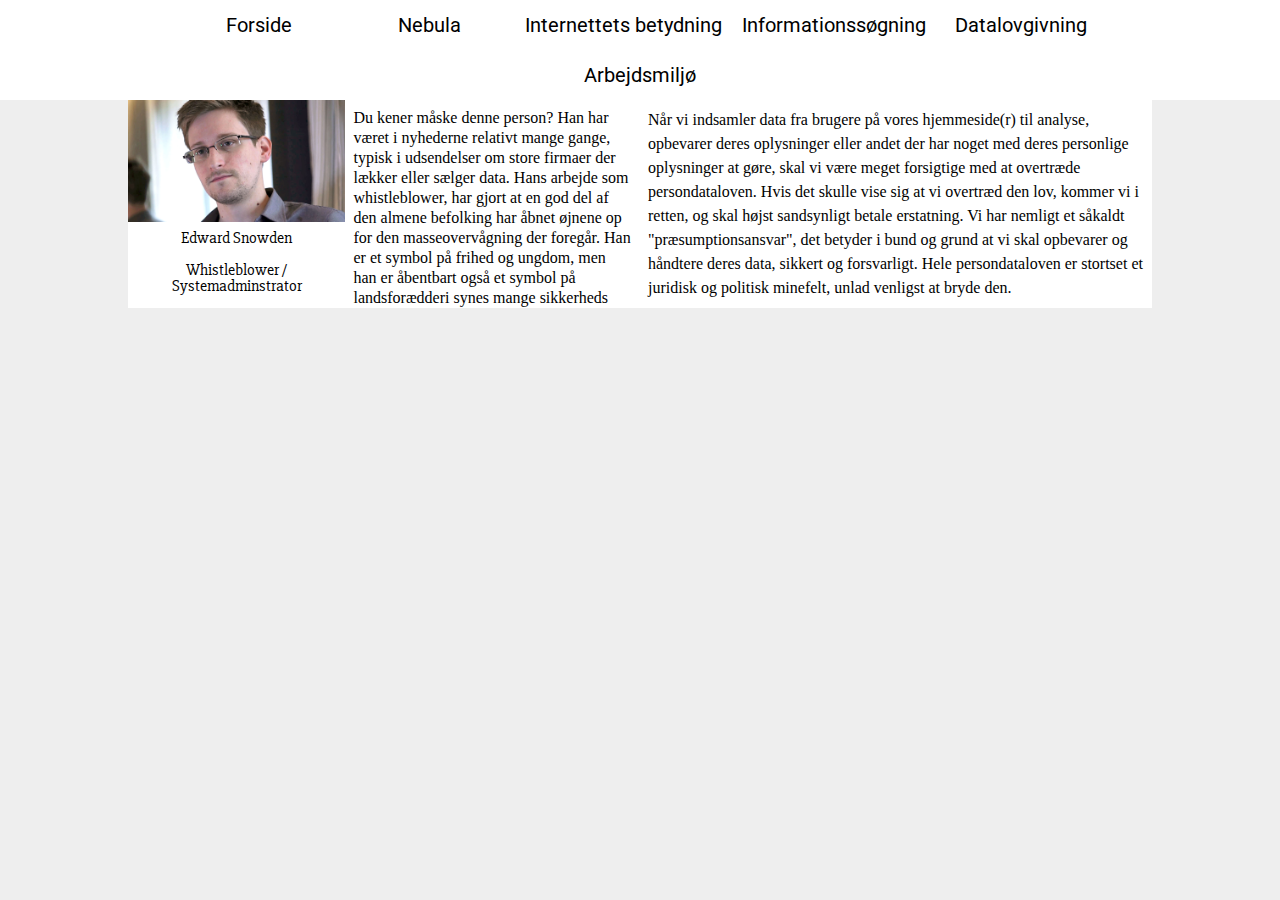
==== datalovgivning.html @ bb50aa27 "lololol" ====
<!doctype html>
<html>
    <head>
        <meta name="viewport" content="width=device-width, initial-scale=1, minimum-scale=1">
        <meta charset="utf-8">
        <link rel=stylesheet href="style/reset.css">
        <link rel=stylesheet href="style/core.css">
        <link rel=stylesheet href="style/datalovgivning.css">
        <link rel=stylesheet href="style/responsive-nav.css">
        <script type="text/javascript" src="power/main.js"></script>
    </head>
    <body>
            
        <nav class="global">
            <div class="nav-collapse nav-menu">
            <ul>
            <li><a href="index.html">Forside</a></li>    
            <li><a href="nebula.html">Nebula</a></li>    
            <li><a href="internet.html">Internettets betydning</a></li>    
            <li><a href="infosoegning.html">Informationssøgning</a></li>    
            <li><a href="datalovgivning.html">Datalovgivning</a></li>    
            <li><a href="arbejdsmiljoe.html">Arbejdsmiljø</a></li>    
            </ul>
            <div class="innerwrapper">
            </div>
            
            </div>
            
        </nav>
            
        <header class="global">
            <div class="innerwrapper">
            </div>
        </header>
        
        
        
        <div class="wrapper">
        
        <main class="global">
            <div class="innerwrapper">
                <div class="intro">
                    
                    <div class="snowden">
                        
                        <div class="edward">
                            <img src="img/edward.jpg">
                            <h2>Edward Snowden</h2>
                            <h3>Whistleblower / Systemadminstrator</h3>
                        </div>
                        
                        <div class="explain">
                         <p>Du kener måske denne person? Han har været i nyhederne relativt mange gange, typisk i udsendelser om store firmaer der lækker eller sælger data. Hans arbejde som whistleblower, har gjort at en god del af den almene befolking har åbnet øjnene op for den masseovervågning der foregår. Han er et symbol på frihed og ungdom, men han er åbentbart også et symbol på landsforædderi synes mange sikkerheds bureauer. Åbentbart...</p>
                        </div>
                        
                    </div>
                    <div class="secu">
                        <p>Når vi indsamler data fra brugere på vores hjemmeside(r) til analyse, opbevarer deres oplysninger eller andet der har noget med deres personlige oplysninger at gøre, skal vi være meget forsigtige med at overtræde persondataloven. Hvis det skulle vise sig at vi overtræd den lov, kommer vi i retten, og skal højst sandsynligt betale erstatning. Vi har nemligt et såkaldt "præsumptionsansvar", det betyder i bund og grund at vi skal opbevarer og håndtere deres data, sikkert og forsvarligt. Hele persondataloven er stortset et juridisk og politisk minefelt, unlad venligst at bryde den.</p>
                    </div>
                </div>
            </div>
        </main>
        
        <footer class="global">
            <div class="innerwrapper">
            </div>
        </footer>
            
        </div>
    <script type="text/javascript" src="power/responsive-nav.min.js"></script>
    <script>
      var nav = responsiveNav(".nav-collapse", {
          transition: 200,
      });
    </script>
    </body>
</html>
---- style/core.css ----
@import url('https://fonts.googleapis.com/css?family=Slabo+27px');
@import url('https://fonts.googleapis.com/css?family=Roboto');
h1, h2, h3, h4{
    font-family: 'Slabo 27px', serif;
    text-align: center;
    padding: 0.5em;
    font-weight: 500;
}
p, blockquote{
    padding: 0.5em;
    line-height: 1.25;
}
* {
    box-sizing: border-box;
}
.wrapper {
    margin: 0 auto;
}
.innerwrapper {
    max-width: 80%;
    margin: 0 auto;
}
.wrapper > .global {
    display: flex;
}
nav.global{
    background-color: white;
}
div.wrapper > nav.global {
    display: block;
}
@media screen and (min-width: 1000px){
    div.nav-menu ul{
        max-width: 80%;
        margin: 0 auto;
    }
}
div.nav-menu ul{
    flex-flow: wrap;
    display: flex;
    justify-content: center;
}
@media screen and (max-width: 865px){
    div.nav-menu ul li{
        min-width: 30%;
    }
}
div.nav-menu ul li{
    text-align: center;
    max-width: 100%;
    min-width: calc(100% / 6);
    display: block;
}
div.nav-menu ul li a{
    
    padding: 0.5em;
    box-sizing: border-box;
    font-family: 'Roboto', sans-serif;
    font-size: 20px;
    color: black;
    display: block;
    line-height: 30px;
    text-decoration: none;
    transition: 0.2s;
}
div.nav-menu ul li a:hover{
    background-color: #ccc;
}
.nav-toggle{ /** damn specificity **/
    display: inline-block;
}
a.nav-toggle{ 
    transition: 0.2s;
    font-size: 1.5em;
    color: black;
    text-decoration: none;
    padding: 10px;
}
a.nav-toggle:hover{
    background-color: #ccc;
}
a.nav-toggle.active{ /** .active is active at widths below 640px **/ 
    display: block;
    opacity: 0.3;
}
---- style/datalovgivning.css ----
body{
    background-color: #eee;
}
main .innerwrapper {
    background-color: white;
}
.intro{
    display: flex;
}
.edward{
    max-width: 50%;
    float: right;
}
.edward img{
    max-width: 100%;
    display: block;
}
.explain{   
    overflow-y: auto;
    overflow-x: hidden;
}
.explain p{
    max-height: 9em;
}
.snowden{
    width: 50%;
    display: flex;
}
.secu p{   
    line-height: 1.5;
}
.secu{
    width: 50%;
}
@media screen and (max-width: 700px){
    .edward{
        max-width: 100%;
    }
}
table > *{
    border: 1px solid #000;
}
---- style/responsive-nav.css ----
/*! responsive-nav.js 1.0.39 by @viljamis */

.nav-collapse ul {
  margin: 0;
  padding: 0;
  max-width: 100%;
  display: block;
  list-style: none;
}

.nav-collapse li {
    display: block;
    max-width: 100%;
}

.js .nav-collapse {
  clip: rect(0 0 0 0);
  max-height: 0;
  position: absolute;
  display: block;
  overflow: hidden;
  zoom: 1;
}

.nav-collapse.opened {
  max-height: 9999px;
}

.nav-toggle {
  -webkit-tap-highlight-color: rgba(0,0,0,0);
  -webkit-touch-callout: none;
  -webkit-user-select: none;
  -moz-user-select: none;
  -ms-user-select: none;
  -o-user-select: none;
  user-select: none;
}

@media screen and (min-width: 40em) {
  .js .nav-collapse {
    position: relative;
  }
  .js .nav-collapse.closed {
    max-height: none;
  }
  .nav-toggle {
    display: none;
  }
}
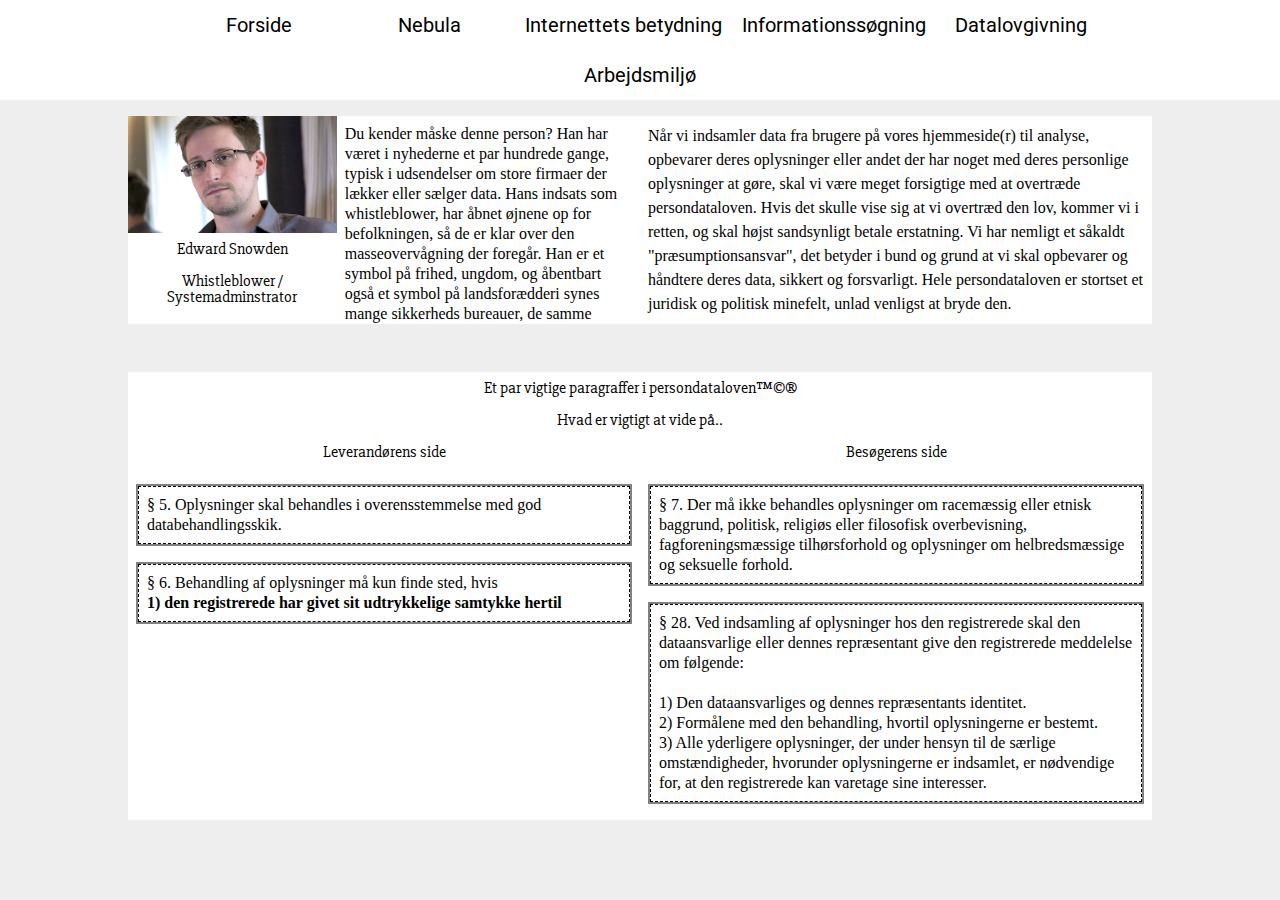
==== commit 48b1234c: "asdfasdf" ====
--- a/datalovgivning.html
+++ b/datalovgivning.html
@@ -39,9 +39,9 @@
         
         <main class="global">
             <div class="innerwrapper">
-                <div class="intro">
+                <div class="intro primary">
                     
-                    <div class="snowden">
+                    <div class="snowden secondary">
                         
                         <div class="edward">
                             <img src="img/edward.jpg">
@@ -50,13 +50,58 @@
                         </div>
                         
                         <div class="explain">
-                         <p>Du kener måske denne person? Han har været i nyhederne relativt mange gange, typisk i udsendelser om store firmaer der lækker eller sælger data. Hans arbejde som whistleblower, har gjort at en god del af den almene befolking har åbnet øjnene op for den masseovervågning der foregår. Han er et symbol på frihed og ungdom, men han er åbentbart også et symbol på landsforædderi synes mange sikkerheds bureauer. Åbentbart...</p>
+                         <p>Du kender måske denne person? Han har været i nyhederne et par hundrede gange, typisk i udsendelser om store firmaer der lækker eller sælger data. Hans indsats som whistleblower, har åbnet øjnene op for befolkningen, så de er klar over den masseovervågning der foregår. Han er et symbol på frihed, ungdom, og  åbentbart også et symbol på landsforædderi synes mange sikkerheds bureauer, de samme bureauer som påstår at han er Russisk og Kinesisk spion.</p>
                         </div>
                         
                     </div>
-                    <div class="secu">
+                    <div class="secu secondary">
                         <p>Når vi indsamler data fra brugere på vores hjemmeside(r) til analyse, opbevarer deres oplysninger eller andet der har noget med deres personlige oplysninger at gøre, skal vi være meget forsigtige med at overtræde persondataloven. Hvis det skulle vise sig at vi overtræd den lov, kommer vi i retten, og skal højst sandsynligt betale erstatning. Vi har nemligt et såkaldt "præsumptionsansvar", det betyder i bund og grund at vi skal opbevarer og håndtere deres data, sikkert og forsvarligt. Hele persondataloven er stortset et juridisk og politisk minefelt, unlad venligst at bryde den.</p>
                     </div>
+                </div>
+                <div class="primary">
+                <div class="datalov secondary">
+                <h2>Et par vigtige paragraffer i persondataloven&trade;&copy;&reg;</h2>
+                        <h2>Hvad er vigtigt at vide på..</h2>
+                    <div class="parafs">
+                    <ul class="left">
+                    <h3>Leverandørens side</h3>
+                    <li>
+                    <blockquote>§ 5. Oplysninger skal behandles i overensstemmelse med god databehandlingsskik.</blockquote>
+                        <p>Den burde gerne give sig selv.</p>
+                    </li>
+                    <li>
+                    <blockquote>§ 6. Behandling af oplysninger må kun finde sted, hvis <br>
+                        <b>1)	den registrerede har givet sit udtrykkelige samtykke hertil</b>
+                        </blockquote>
+                        <p>F.eks "godkendelse af cookies" eller mere følsomme data. <b>MEGET VIGTIGT.</b></p>
+                        
+                    </li>
+                    </ul>
+                    
+                    
+                    
+                    <ul clasS="right">
+                        <h3>Besøgerens side</h3>
+                    <li>
+                    <blockquote>§ 7. Der må ikke behandles oplysninger om racemæssig eller etnisk baggrund, politisk, religiøs eller filosofisk overbevisning, fagforeningsmæssige tilhørsforhold og oplysninger om helbredsmæssige og seksuelle forhold.</blockquote>    <p>Godt at vide at det er ulovligt at blive behandlet anderledes pga. førnævnte ting.</p>
+                        
+                    </li>
+                    <li>
+                        <blockquote>§ 28. Ved indsamling af oplysninger hos den registrerede skal den dataansvarlige eller dennes repræsentant give den registrerede meddelelse om følgende:<br><br>    
+
+1)	Den dataansvarliges og dennes repræsentants identitet.<br>
+
+2)	Formålene med den behandling, hvortil oplysningerne er bestemt.<br>
+
+3)	Alle yderligere oplysninger, der under hensyn til de særlige omstændigheder, hvorunder oplysningerne er indsamlet, er nødvendige for, at den registrerede kan varetage sine interesser.</blockquote>
+                        <p>Kan være cookies og lignende, men kan også være mere følsomme ting det pårører.</p>
+                        </li>
+                    </ul>
+                    </div>
+                </div>
+                
+                
+                
                 </div>
             </div>
         </main>
--- a/style/datalovgivning.css
+++ b/style/datalovgivning.css
@@ -2,7 +2,7 @@
     background-color: #eee;
 }
 main .innerwrapper {
-    background-color: white;
+
 }
 .intro{
     display: flex;
@@ -37,6 +37,52 @@
         max-width: 100%;
     }
 }
-table > *{
-    border: 1px solid #000;
+@media screen and (max-width: 800px){
+    .snowden > *{
+        width: 100%;
+    }
+    .snowden{
+        flex-flow: wrap;
+    }
+    .edward{
+        max-width: 100%;
+        float: none;
+    }
+}
+
+.primary {
+    background-color: white;
+    margin-bottom: 3em;
+}
+.primary:first-of-type{
+    margin-top: 1em;
+}
+b{
+    font-weight: bold;
+}
+.parafs li{
+    margin: 1em 0.5em;
+    list-style: none;
+    border: 2px solid grey;
+}
+blockquote{
+    border: 1px dashed #000;
+}
+.parafs{
+    display: flex;
+}
+.parafs li{
+    overflow: hidden;
+}
+.parafs li:hover  p{
+    padding: 0.5em;
+    max-height: 100%;
+}
+.parafs li p{
+    transition: 1s;
+    padding: 0;
+    max-height: 0;
+}
+.parafs > *{
+    width: 50%;
 }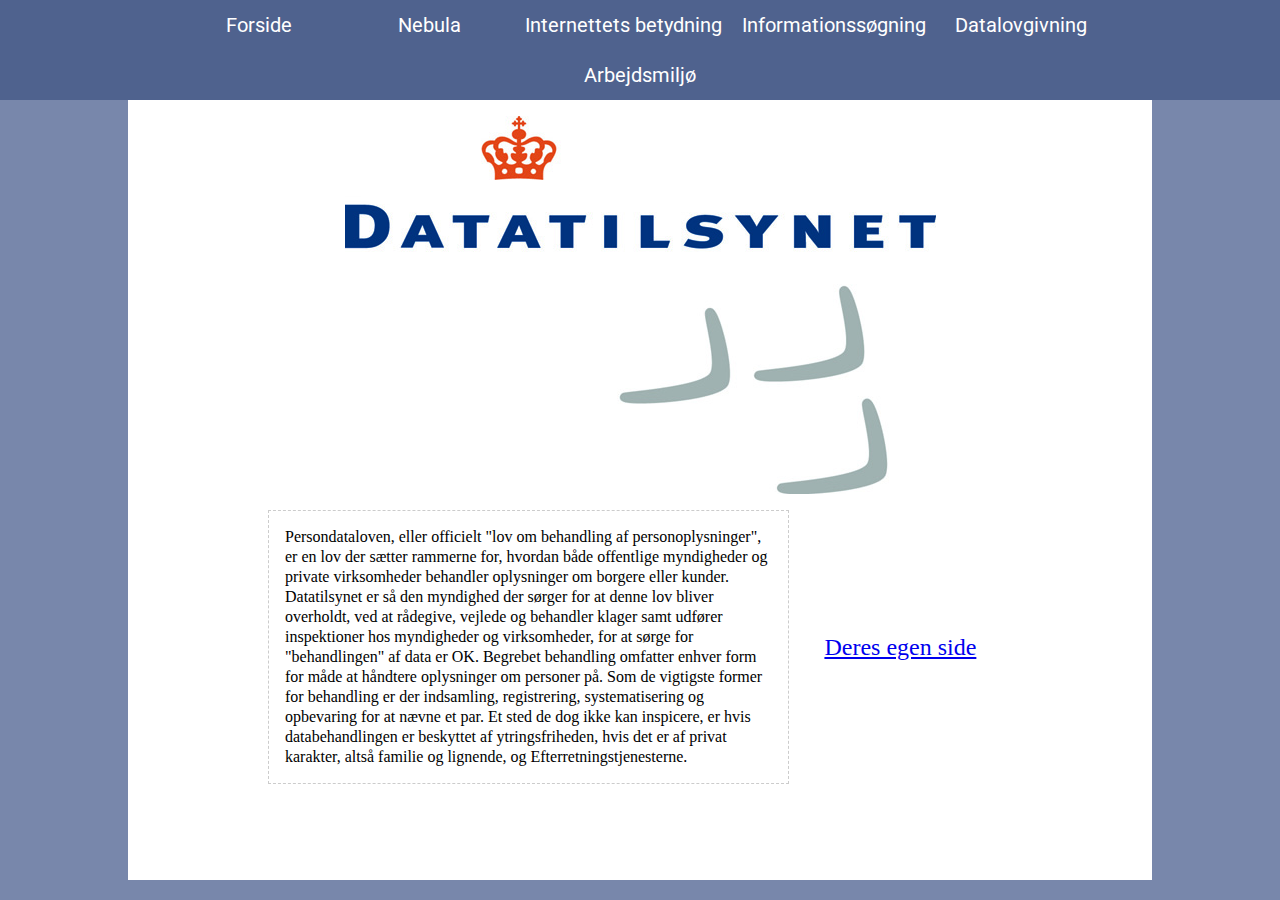
==== commit 52b4b0a1: "desudesudesu" ====
--- a/datalovgivning.html
+++ b/datalovgivning.html
@@ -39,71 +39,30 @@
         
         <main class="global">
             <div class="innerwrapper">
-                <div class="intro primary">
+                <div class="content">
+                    <div class="primary">
+                        
+                    <div class="secondary intro">
+                    <img src="img/data-logo.jpg">
+                    <p>Persondataloven, eller officielt "lov om behandling af personoplysninger", er en lov der sætter rammerne for, hvordan både offentlige myndigheder og private virksomheder behandler oplysninger om borgere eller kunder. Datatilsynet er så den myndighed der sørger for at denne lov bliver overholdt, ved at rådegive, vejlede og behandler klager samt udfører inspektioner hos myndigheder og virksomheder, for at sørge for "behandlingen" af data er OK. Begrebet behandling omfatter enhver form for måde at håndtere oplysninger om personer på. Som de vigtigste former for behandling er der indsamling, registrering, systematisering og opbevaring for at nævne et par. Et sted de dog ikke kan inspicere, er hvis databehandlingen er beskyttet af ytringsfriheden, hvis det er af privat karakter, altså familie og lignende, og  Efterretningstjenesterne.
+                        
+                        
+                        </p>
+                    <a href="https://www.datatilsynet.dk/forside/">Deres egen side</a>
+                    </div>
                     
-                    <div class="snowden secondary">
-                        
-                        <div class="edward">
-                            <img src="img/edward.jpg">
-                            <h2>Edward Snowden</h2>
-                            <h3>Whistleblower / Systemadminstrator</h3>
-                        </div>
-                        
-                        <div class="explain">
-                         <p>Du kender måske denne person? Han har været i nyhederne et par hundrede gange, typisk i udsendelser om store firmaer der lækker eller sælger data. Hans indsats som whistleblower, har åbnet øjnene op for befolkningen, så de er klar over den masseovervågning der foregår. Han er et symbol på frihed, ungdom, og  åbentbart også et symbol på landsforædderi synes mange sikkerheds bureauer, de samme bureauer som påstår at han er Russisk og Kinesisk spion.</p>
-                        </div>
-                        
                     </div>
-                    <div class="secu secondary">
-                        <p>Når vi indsamler data fra brugere på vores hjemmeside(r) til analyse, opbevarer deres oplysninger eller andet der har noget med deres personlige oplysninger at gøre, skal vi være meget forsigtige med at overtræde persondataloven. Hvis det skulle vise sig at vi overtræd den lov, kommer vi i retten, og skal højst sandsynligt betale erstatning. Vi har nemligt et såkaldt "præsumptionsansvar", det betyder i bund og grund at vi skal opbevarer og håndtere deres data, sikkert og forsvarligt. Hele persondataloven er stortset et juridisk og politisk minefelt, unlad venligst at bryde den.</p>
+                    <div class="primary info">
+                    
+                    
+                    </div>
+                    <div class="primary ophavsret">
+                    
+                    
                     </div>
                 </div>
-                <div class="primary">
-                <div class="datalov secondary">
-                <h2>Et par vigtige paragraffer i persondataloven&trade;&copy;&reg;</h2>
-                        <h2>Hvad er vigtigt at vide på..</h2>
-                    <div class="parafs">
-                    <ul class="left">
-                    <h3>Leverandørens side</h3>
-                    <li>
-                    <blockquote>§ 5. Oplysninger skal behandles i overensstemmelse med god databehandlingsskik.</blockquote>
-                        <p>Den burde gerne give sig selv.</p>
-                    </li>
-                    <li>
-                    <blockquote>§ 6. Behandling af oplysninger må kun finde sted, hvis <br>
-                        <b>1)	den registrerede har givet sit udtrykkelige samtykke hertil</b>
-                        </blockquote>
-                        <p>F.eks "godkendelse af cookies" eller mere følsomme data. <b>MEGET VIGTIGT.</b></p>
-                        
-                    </li>
-                    </ul>
-                    
-                    
-                    
-                    <ul clasS="right">
-                        <h3>Besøgerens side</h3>
-                    <li>
-                    <blockquote>§ 7. Der må ikke behandles oplysninger om racemæssig eller etnisk baggrund, politisk, religiøs eller filosofisk overbevisning, fagforeningsmæssige tilhørsforhold og oplysninger om helbredsmæssige og seksuelle forhold.</blockquote>    <p>Godt at vide at det er ulovligt at blive behandlet anderledes pga. førnævnte ting.</p>
-                        
-                    </li>
-                    <li>
-                        <blockquote>§ 28. Ved indsamling af oplysninger hos den registrerede skal den dataansvarlige eller dennes repræsentant give den registrerede meddelelse om følgende:<br><br>    
-
-1)	Den dataansvarliges og dennes repræsentants identitet.<br>
-
-2)	Formålene med den behandling, hvortil oplysningerne er bestemt.<br>
-
-3)	Alle yderligere oplysninger, der under hensyn til de særlige omstændigheder, hvorunder oplysningerne er indsamlet, er nødvendige for, at den registrerede kan varetage sine interesser.</blockquote>
-                        <p>Kan være cookies og lignende, men kan også være mere følsomme ting det pårører.</p>
-                        </li>
-                    </ul>
-                    </div>
-                </div>
-                
-                
-                
-                </div>
             </div>
+            
         </main>
         
         <footer class="global">
--- a/style/core.css
+++ b/style/core.css
@@ -10,9 +10,13 @@
     padding: 0.5em;
     line-height: 1.25;
 }
+a{
+    cursor: pointer;
+}
 * {
     box-sizing: border-box;
 }
+
 .wrapper {
     margin: 0 auto;
 }
@@ -20,11 +24,15 @@
     max-width: 80%;
     margin: 0 auto;
 }
+.primary {
+    display: flex;
+    justify-content: center;
+}
 .wrapper > .global {
     display: flex;
 }
 nav.global{
-    background-color: white;
+    background-color: #4F628E;
 }
 div.wrapper > nav.global {
     display: block;
@@ -34,6 +42,9 @@
         max-width: 80%;
         margin: 0 auto;
     }
+}
+.nav a{
+    font-family: sans-serif;
 }
 div.nav-menu ul{
     flex-flow: wrap;
@@ -57,14 +68,14 @@
     box-sizing: border-box;
     font-family: 'Roboto', sans-serif;
     font-size: 20px;
-    color: black;
+    color: white;
     display: block;
     line-height: 30px;
     text-decoration: none;
     transition: 0.2s;
 }
 div.nav-menu ul li a:hover{
-    background-color: #ccc;
+    background-color: #7887AB;
 }
 .nav-toggle{ /** damn specificity **/
     display: inline-block;
@@ -77,7 +88,7 @@
     padding: 10px;
 }
 a.nav-toggle:hover{
-    background-color: #ccc;
+    background-color: #7887AB;
 }
 a.nav-toggle.active{ /** .active is active at widths below 640px **/ 
     display: block;
--- a/style/datalovgivning.css
+++ b/style/datalovgivning.css
@@ -1,88 +1,37 @@
 body{
-    background-color: #eee;
+    background-color: #7887AB;
 }
-main .innerwrapper {
-
+.innerwrapper {
+    background-color: white;
 }
-.intro{
-    display: flex;
-}
-.edward{
-    max-width: 50%;
-    float: right;
-}
-.edward img{
-    max-width: 100%;
-    display: block;
-}
-.explain{   
-    overflow-y: auto;
-    overflow-x: hidden;
-}
-.explain p{
-    max-height: 9em;
-}
-.snowden{
-    width: 50%;
-    display: flex;
-}
-.secu p{   
-    line-height: 1.5;
-}
-.secu{
-    width: 50%;
-}
-@media screen and (max-width: 700px){
-    .edward{
-        max-width: 100%;
-    }
-}
-@media screen and (max-width: 800px){
-    .snowden > *{
-        width: 100%;
-    }
-    .snowden{
-        flex-flow: wrap;
-    }
-    .edward{
-        max-width: 100%;
-        float: none;
-    }
+.primary {
+    padding: 1em;
+    justify-content: space-between;
 }
 
-.primary {
-    background-color: white;
-    margin-bottom: 3em;
+.intro{
+    margin: 0 auto;
+    display: flex;
+    flex-flow: wrap;
+    max-width: 75%;
 }
-.primary:first-of-type{
-    margin-top: 1em;
+.intro p{
+    width: 70%;
+    padding: 1em;
+    margin: 1em 0;
+    border: 1px dashed #ccc;
 }
-b{
-    font-weight: bold;
+.intro a{
+    display: inline-block;
+    width: 30%;
+    font-size: 1.5em;
+    height: 1em;
+    margin: auto 0;
+    text-align: center;
 }
-.parafs li{
-    margin: 1em 0.5em;
-    list-style: none;
-    border: 2px solid grey;
-}
-blockquote{
-    border: 1px dashed #000;
-}
-.parafs{
-    display: flex;
-}
-.parafs li{
-    overflow: hidden;
-}
-.parafs li:hover  p{
-    padding: 0.5em;
+.intro img{
+    margin: 0 auto;
+    display: block;
     max-height: 100%;
-}
-.parafs li p{
-    transition: 1s;
-    padding: 0;
-    max-height: 0;
-}
-.parafs > *{
-    width: 50%;
+    max-width: 100%; 
 }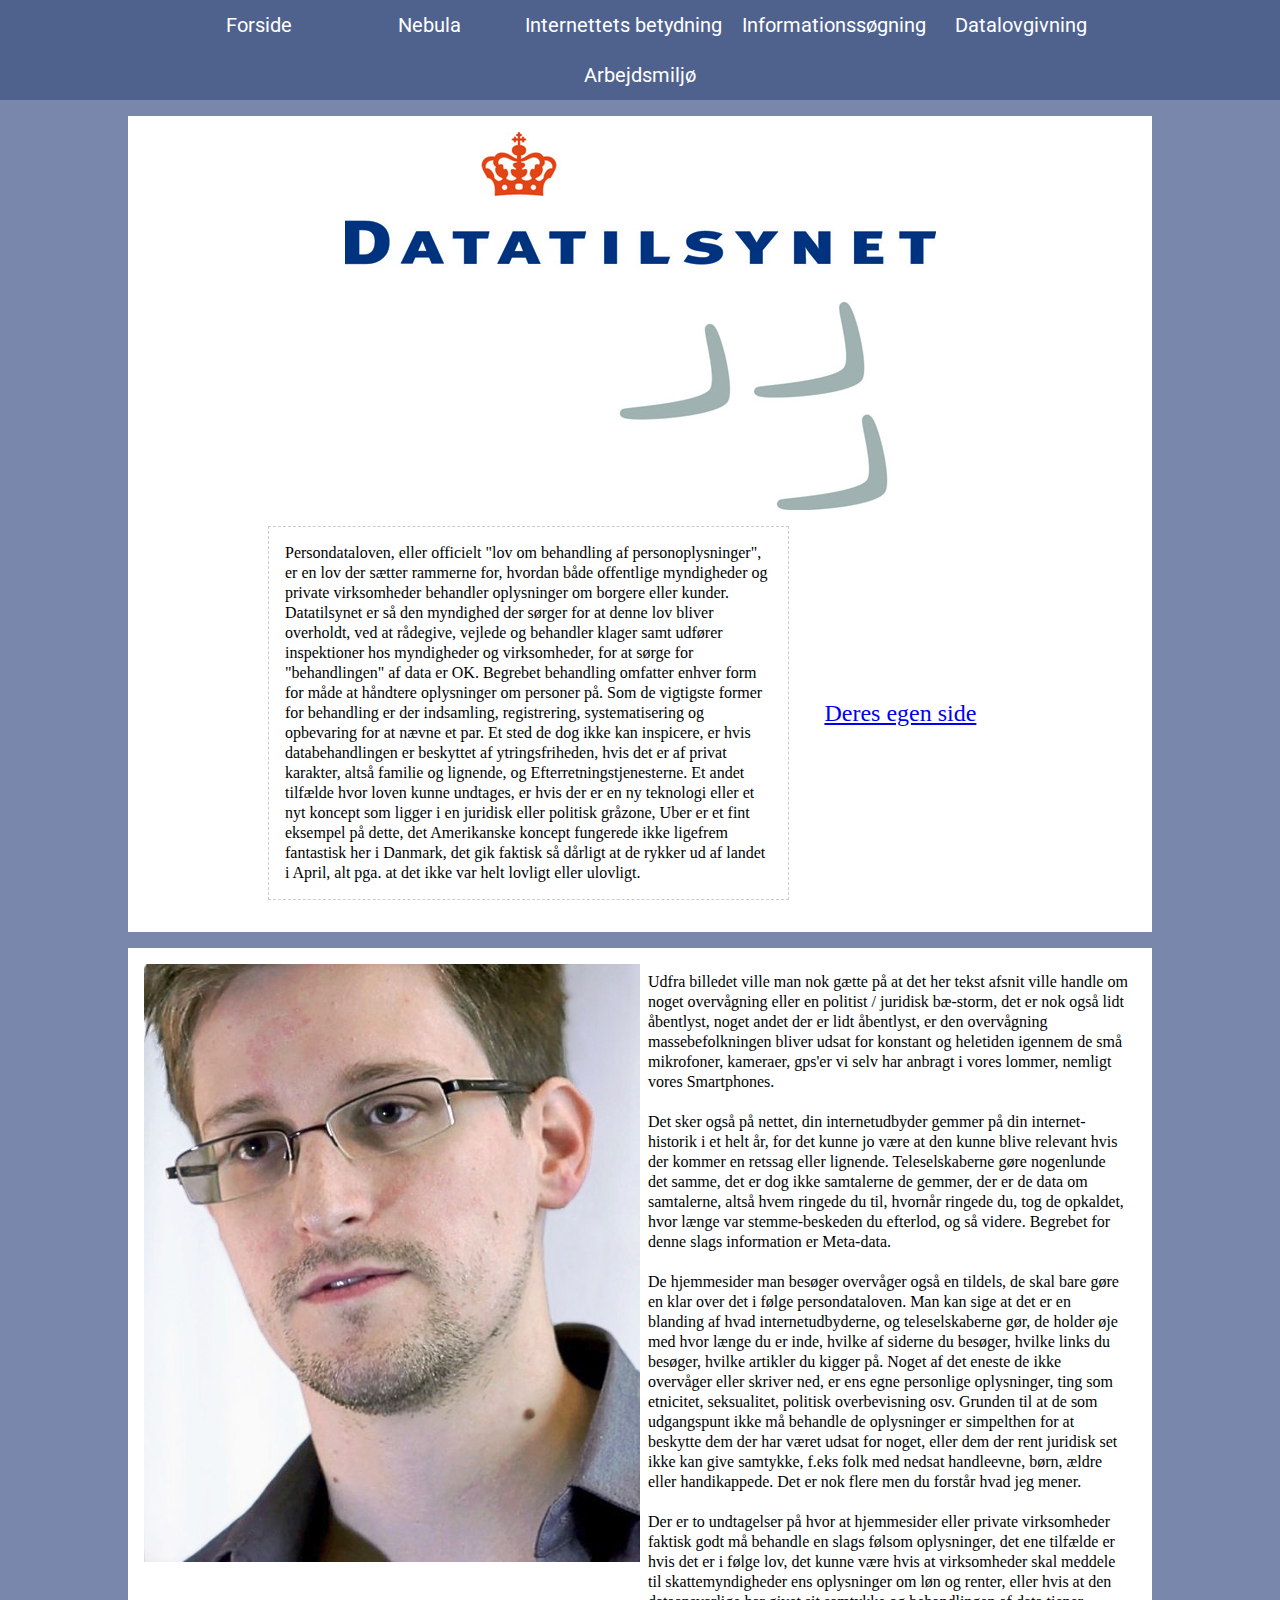
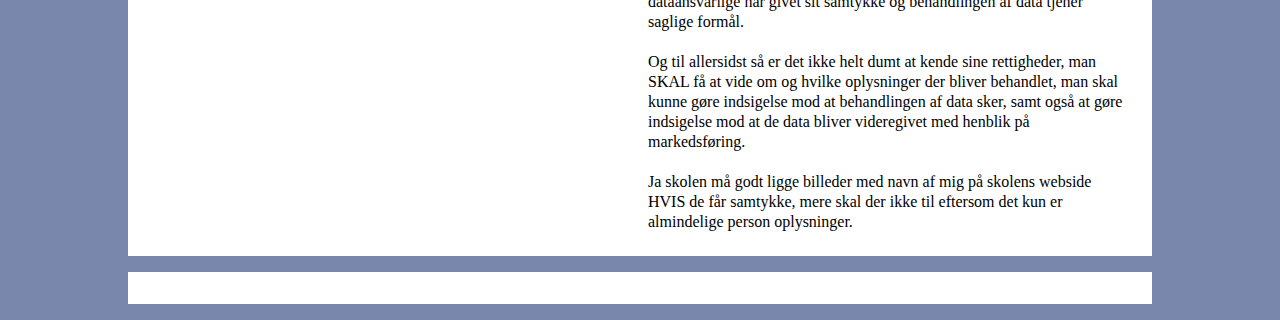
==== commit a50cc6f4: "lolso" ====
--- a/datalovgivning.html
+++ b/datalovgivning.html
@@ -2,7 +2,7 @@
 <html>
     <head>
         <meta name="viewport" content="width=device-width, initial-scale=1, minimum-scale=1">
-        <meta charset="utf-8">
+        <meta charset="utf-8" lang="da">
         <link rel=stylesheet href="style/reset.css">
         <link rel=stylesheet href="style/core.css">
         <link rel=stylesheet href="style/datalovgivning.css">
@@ -43,17 +43,28 @@
                     <div class="primary">
                         
                     <div class="secondary intro">
-                    <img src="img/data-logo.jpg">
-                    <p>Persondataloven, eller officielt "lov om behandling af personoplysninger", er en lov der sætter rammerne for, hvordan både offentlige myndigheder og private virksomheder behandler oplysninger om borgere eller kunder. Datatilsynet er så den myndighed der sørger for at denne lov bliver overholdt, ved at rådegive, vejlede og behandler klager samt udfører inspektioner hos myndigheder og virksomheder, for at sørge for "behandlingen" af data er OK. Begrebet behandling omfatter enhver form for måde at håndtere oplysninger om personer på. Som de vigtigste former for behandling er der indsamling, registrering, systematisering og opbevaring for at nævne et par. Et sted de dog ikke kan inspicere, er hvis databehandlingen er beskyttet af ytringsfriheden, hvis det er af privat karakter, altså familie og lignende, og  Efterretningstjenesterne.
-                        
-                        
+                    <img src="img/data-logo.jpg" alt="datalovgivning logo">
+                    <p>Persondataloven, eller officielt "lov om behandling af personoplysninger", er en lov der sætter rammerne for, hvordan både offentlige myndigheder og private virksomheder behandler oplysninger om borgere eller kunder. Datatilsynet er så den myndighed der sørger for at denne lov bliver overholdt, ved at rådegive, vejlede og behandler klager samt udfører inspektioner hos myndigheder og virksomheder, for at sørge for "behandlingen" af data er OK. Begrebet behandling omfatter enhver form for måde at håndtere oplysninger om personer på. Som de vigtigste former for behandling er der indsamling, registrering, systematisering og opbevaring for at nævne et par. Et sted de dog ikke kan inspicere, er hvis databehandlingen er beskyttet af ytringsfriheden, hvis det er af privat karakter, altså familie og lignende, og  Efterretningstjenesterne. Et andet tilfælde hvor loven kunne undtages, er hvis der er en ny teknologi eller et nyt koncept som ligger i en juridisk eller politisk gråzone, Uber er et fint eksempel på dette, det Amerikanske koncept fungerede ikke ligefrem fantastisk her i Danmark, det gik faktisk så dårligt at de rykker ud af landet i April, alt pga. at det ikke var helt lovligt eller ulovligt.
                         </p>
                     <a href="https://www.datatilsynet.dk/forside/">Deres egen side</a>
                     </div>
                     
                     </div>
-                    <div class="primary info">
-                    
+                    <div class="primary overwatch">
+                    <div class="eldward">
+                    <img src="img/tinfoilmaster.jpg" alt="edward snowden">
+                    </div>
+                    <p>Udfra billedet ville man nok gætte på at det her tekst afsnit ville handle om noget overvågning eller en politist / juridisk bæ-storm, det er nok også lidt åbentlyst, noget andet der er lidt åbentlyst, er den overvågning massebefolkningen bliver udsat for konstant og heletiden igennem de små mikrofoner, kameraer, gps'er vi selv har anbragt i vores lommer, nemligt vores Smartphones. <br><br>
+                        
+                        Det sker også på nettet, din internetudbyder gemmer på din internet-historik i et helt år, for det kunne jo være at den kunne blive relevant hvis der kommer en retssag eller lignende. Teleselskaberne gøre nogenlunde det samme, det er dog ikke samtalerne de gemmer, der er de data om samtalerne, altså hvem ringede du til, hvornår ringede du, tog de opkaldet, hvor længe var stemme-beskeden du efterlod, og så videre. Begrebet for denne slags information er Meta-data. 
+                        <br><br>
+                        De hjemmesider man besøger overvåger også en tildels, de skal bare gøre en klar over det i følge persondataloven. Man kan sige at det er en blanding af hvad internetudbyderne, og teleselskaberne gør, de holder øje med hvor længe du er inde, hvilke af siderne du besøger, hvilke links du besøger, hvilke artikler du kigger på. Noget af det eneste de ikke overvåger eller skriver ned, er ens egne personlige oplysninger, ting som etnicitet, seksualitet, politisk overbevisning osv. Grunden til at de som udgangspunt ikke må behandle de oplysninger er simpelthen for at beskytte dem der har været udsat for noget, eller dem der rent juridisk set ikke kan give samtykke, f.eks folk med nedsat handleevne, børn, ældre eller handikappede. Det er nok flere men du forstår hvad jeg mener.
+                        <br><br>
+                        Der er to undtagelser på hvor at hjemmesider eller private virksomheder faktisk godt må behandle en slags følsom oplysninger, det ene tilfælde er hvis det er i følge lov, det kunne være hvis at virksomheder skal meddele til skattemyndigheder ens oplysninger om løn og renter, eller hvis at den dataansvarlige har givet sit samtykke og behandlingen af data tjener saglige formål. 
+                        <br><br>
+                        Og til allersidst så er det ikke helt dumt at kende sine rettigheder, man SKAL få at vide om og hvilke oplysninger der bliver behandlet, man skal kunne gøre indsigelse mod at behandlingen af data sker, samt også at gøre indsigelse mod at de data bliver videregivet med henblik på markedsføring.<br><br>
+                        Ja skolen må godt ligge billeder med navn af mig på skolens webside HVIS de får samtykke, mere skal der ikke til eftersom det kun er almindelige person oplysninger.
+                        </p>
                     
                     </div>
                     <div class="primary ophavsret">
--- a/style/datalovgivning.css
+++ b/style/datalovgivning.css
@@ -1,11 +1,13 @@
 body{
     background-color: #7887AB;
 }
-.innerwrapper {
+.primary {
     background-color: white;
 }
 .primary {
+    box-sizing: border-box;
     padding: 1em;
+    margin: 1em 0;
     justify-content: space-between;
 }
 
@@ -34,4 +36,15 @@
     display: block;
     max-height: 100%;
     max-width: 100%; 
-}+}
+.overwatch p{
+    max-width: 50%;
+}
+.overwatch .eldward{
+    display: block;
+    width: 50%;
+    max-width: 100%;
+}
+.overwatch .eldward img{
+    max-width: 100%;
+}
